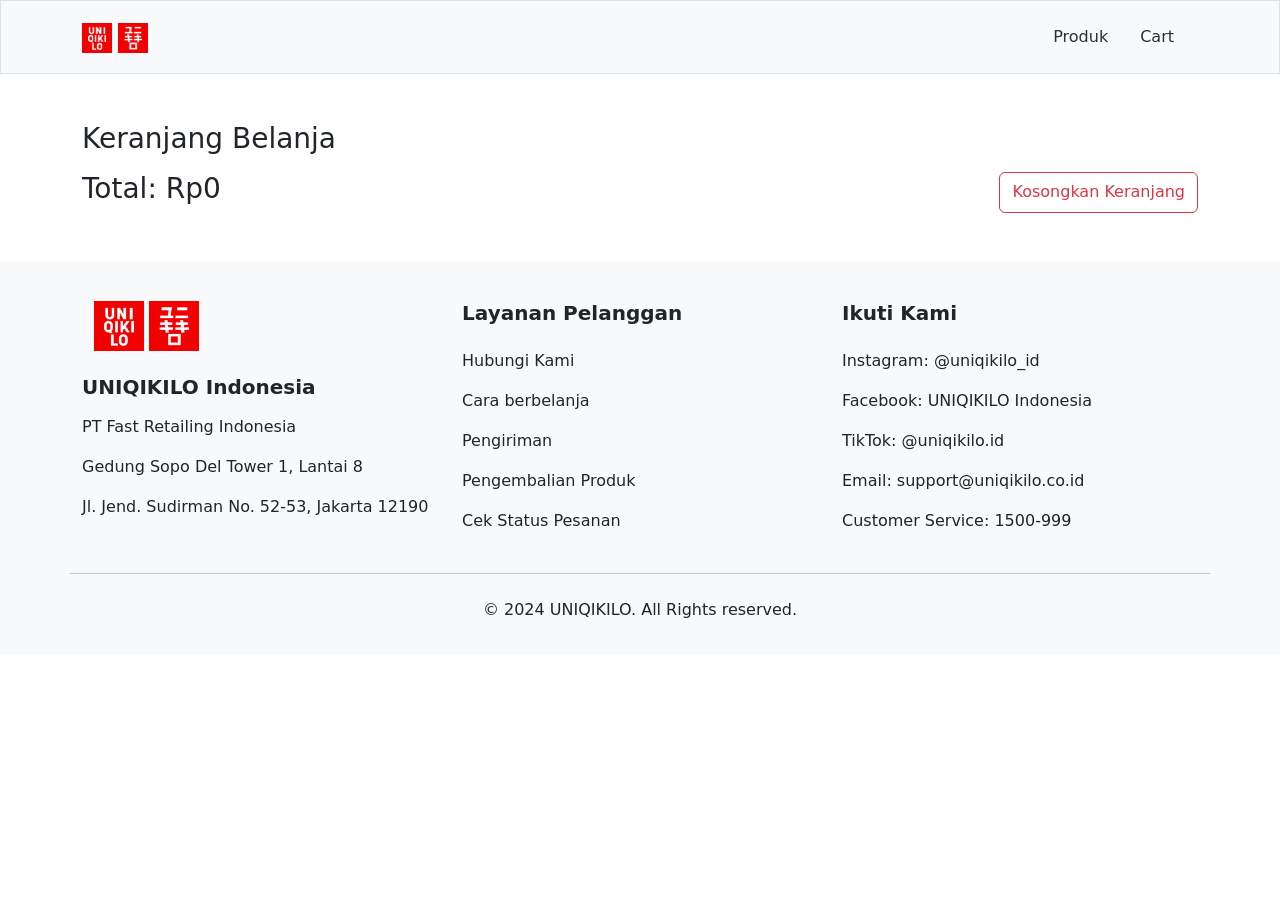
==== cart.html @ 0681ce20 "adding cart.html" ====
<!doctype html>
<html lang="en">
  <head>
    <meta charset="utf-8">
    <meta name="viewport" content="width=device-width, initial-scale=1">
    <title>UNIQIKILO | Cart</title>
    <link rel="stylesheet" href="style.css">
    <link href="https://cdn.jsdelivr.net/npm/bootstrap@5.3.8/dist/css/bootstrap.min.css" rel="stylesheet" integrity="sha384-sRIl4kxILFvY47J16cr9ZwB07vP4J8+LH7qKQnuqkuIAvNWLzeN8tE5YBujZqJLB" crossorigin="anonymous">
  </head>
  <body>
    <div class="border">
        <nav class="navbar bg-body-tertiary">
            <div class="container">
                <a class="navbar-brand" href="#">
                    <img src="Asset_Tugas/Logo1.png" alt="Bootstrap" width="30" height="30">
                    <img src="Asset_Tugas/Logo2.png" alt="Bootstrap" width="30" height="30">
                </a>
    
                <ul class="nav justify-content-end p-2">
                    <li class="nav-item">
                        <a class="nav-link active text-secondary-emphasis" aria-current="page" id="produk" href="index.html">Produk</a>
                    </li>
                    <li class="nav-item">
                        <a class="nav-link text-secondary-emphasis" id="cart" href="cart.html">Cart</a>
                    </li>
                </ul>
            </div>
        </nav>
    </div>

    <div class="container">
        <h3 class="mt-5 mb-3">Keranjang Belanja</h3>


        <div class="d-flex justify-content-between">
            <h3>Total: Rp0</h3>
            <button type="button" class="btn btn-outline-danger mt-0">Kosongkan Keranjang</button>
        </div>
    </div>
    
    <span class="border-top">
        <div class="p-3 mb-2 bg-light text-dark mt-5">
            <div class="container text-left">
                <div class="row">
                    <div class="col mt-4">
                        <div class="container">
                            <img src="Asset_Tugas/Logo1.png" alt="Bootstrap" width="50" height="50">
                            <img src="Asset_Tugas/Logo2.png" alt="Bootstrap" width="50" height="50">
                        </div>
                        <h5 class="mt-4 fw-bold">UNIQIKILO Indonesia</h5>
                        <p class="mt-3">PT Fast Retailing Indonesia</p>
                        <p>Gedung Sopo Del Tower 1, Lantai 8 </p>
                        <p>Jl. Jend. Sudirman No. 52-53, Jakarta 12190</p>
                    </div>
                    <div class="col">
                        <h5 class="mt-4 fw-bold">Layanan Pelanggan</h5>
                        <p class="mt-4">Hubungi Kami</p>
                        <p>Cara berbelanja</p>
                        <p>Pengiriman</p>
                        <p>Pengembalian Produk</p>
                        <p>Cek Status Pesanan</p>
                    </div>
                    <div class="col">
                        <h5 class="mt-4 fw-bold">Ikuti Kami</h5>
                        <p class="mt-4">Instagram: @uniqikilo_id</p>
                        <p>Facebook: UNIQIKILO Indonesia</p>
                        <p>TikTok: @uniqikilo.id</p>
                        <p>Email: support@uniqikilo.co.id</p>
                        <p>Customer Service: 1500-999</p>
                    </div>
                    <hr class="mt-4 mb-4">
                    <div class="text-center">
                        <p>&copy; 2024 UNIQIKILO. All Rights reserved.</p>
                    </div>
                </div>
            </div>
        </div>
    </span>
    
    <script src="https://cdn.jsdelivr.net/npm/bootstrap@5.3.8/dist/js/bootstrap.bundle.min.js" integrity="sha384-FKyoEForCGlyvwx9Hj09JcYn3nv7wiPVlz7YYwJrWVcXK/BmnVDxM+D2scQbITxI" crossorigin="anonymous"></script>
  </body>
</html>
---- style.css ----
#produk:hover {
    font-weight: bold;
} 

#cart:hover  {
    font-weight: bold;
}
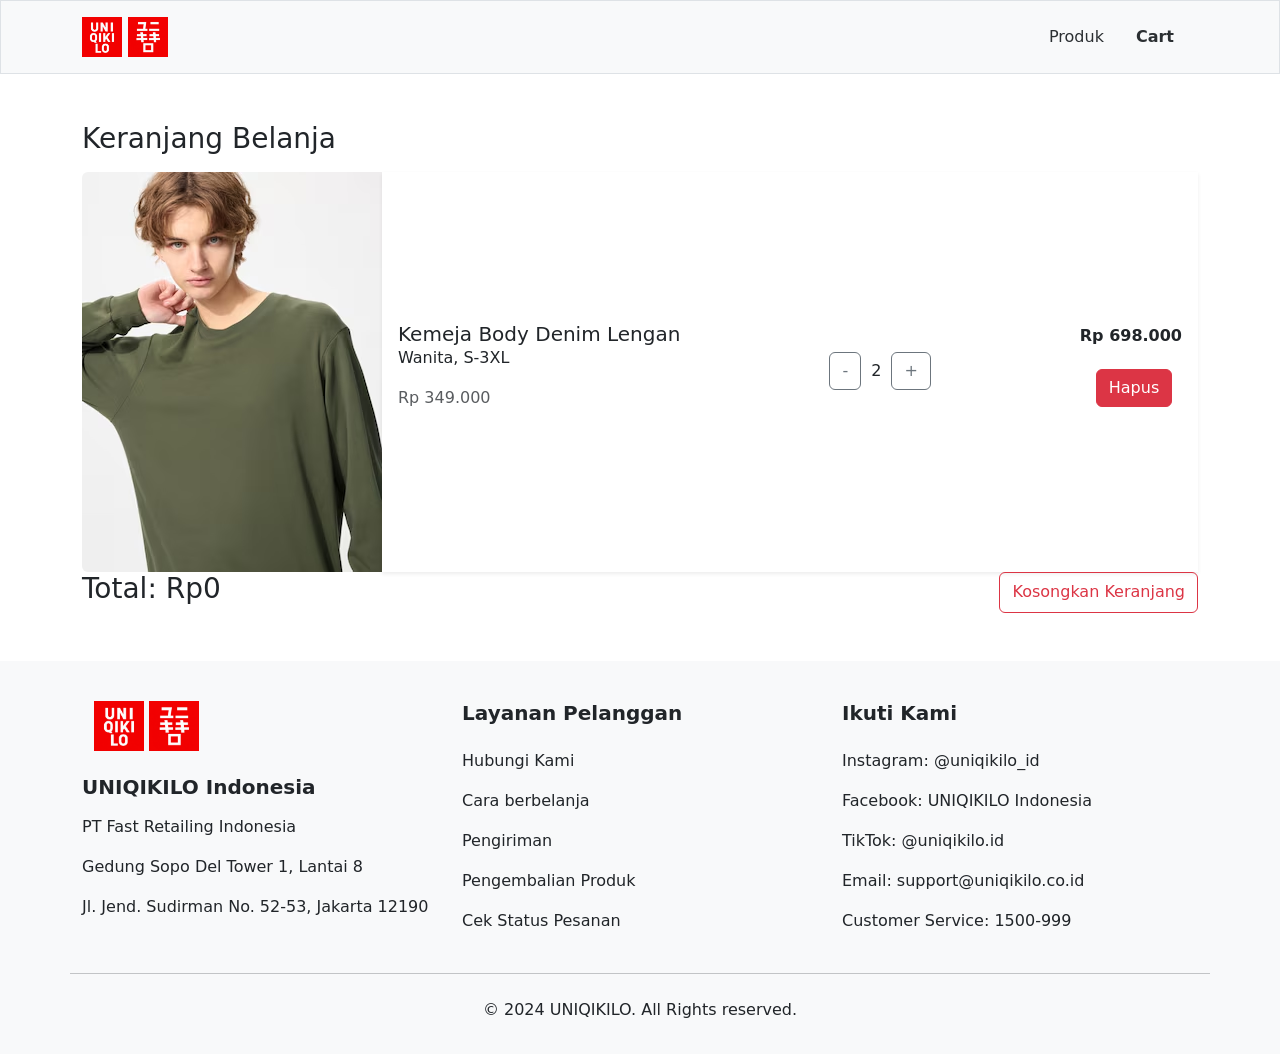
==== commit 5b471723: "adding filter" ====
--- a/cart.html
+++ b/cart.html
@@ -12,8 +12,8 @@
         <nav class="navbar bg-body-tertiary">
             <div class="container">
                 <a class="navbar-brand" href="#">
-                    <img src="Asset_Tugas/Logo1.png" alt="Bootstrap" width="30" height="30">
-                    <img src="Asset_Tugas/Logo2.png" alt="Bootstrap" width="30" height="30">
+                    <img src="Asset_Tugas/Logo1.png" alt="Bootstrap" width="40" height="40">
+                    <img src="Asset_Tugas/Logo2.png" alt="Bootstrap" width="40" height="40">
                 </a>
     
                 <ul class="nav justify-content-end p-2">
@@ -21,7 +21,7 @@
                         <a class="nav-link active text-secondary-emphasis" aria-current="page" id="produk" href="index.html">Produk</a>
                     </li>
                     <li class="nav-item">
-                        <a class="nav-link text-secondary-emphasis" id="cart" href="cart.html">Cart</a>
+                        <a class="nav-link text-secondary-emphasis" id="cart" href="cart.html"><b>Cart</b></a>
                     </li>
                 </ul>
             </div>
@@ -31,6 +31,29 @@
     <div class="container">
         <h3 class="mt-5 mb-3">Keranjang Belanja</h3>
 
+        <div id="item1">
+            <div class="d-flex">
+                <img src="Asset_Tugas/Pria/Produk1.jpg" class="img-fluid rounded-start" alt="...">
+                <div class="w-100 shadow-sm">
+                    <div class="d-flex justify-content-between" style="margin-top: 150px;">
+                        <div class="item ms-3">
+                            <h5 class="card-title">Kemeja Body Denim Lengan</h5>
+                            <p class="card-text">Wanita, S-3XL</p>
+                            <p class="card-text text-body-secondary">Rp 349.000</p>
+                        </div>
+                        <div class="item d-flex">
+                            <button class="btn btn-outline-secondary" style="margin-top: 30px; margin-bottom: 70px;" type="button">-</button>
+                            <p style="margin: 37px 10px;">2</p>
+                            <button class="btn btn-outline-secondary" style="margin-top: 30px; margin-bottom: 70px;" type="button">+</button>
+                        </div>
+                        <div class="item mt-1 me-3">
+                            <h6 class="fw-bold">Rp 698.000</h6>
+                            <button type="button" class="btn btn-danger mt-3 ms-3">Hapus</button>
+                        </div>
+                    </div>
+                </div>
+            </div>
+        </div>
 
         <div class="d-flex justify-content-between">
             <h3>Total: Rp0</h3>
@@ -76,7 +99,7 @@
             </div>
         </div>
     </span>
-    
+    <script src="script.js"></script>
     <script src="https://cdn.jsdelivr.net/npm/bootstrap@5.3.8/dist/js/bootstrap.bundle.min.js" integrity="sha384-FKyoEForCGlyvwx9Hj09JcYn3nv7wiPVlz7YYwJrWVcXK/BmnVDxM+D2scQbITxI" crossorigin="anonymous"></script>
   </body>
 </html>
--- a/style.css
+++ b/style.css
@@ -1,7 +1,7 @@
-#produk:hover {
+/* #produk:hover {
     font-weight: bold;
 } 
 
 #cart:hover  {
     font-weight: bold;
-}+} */
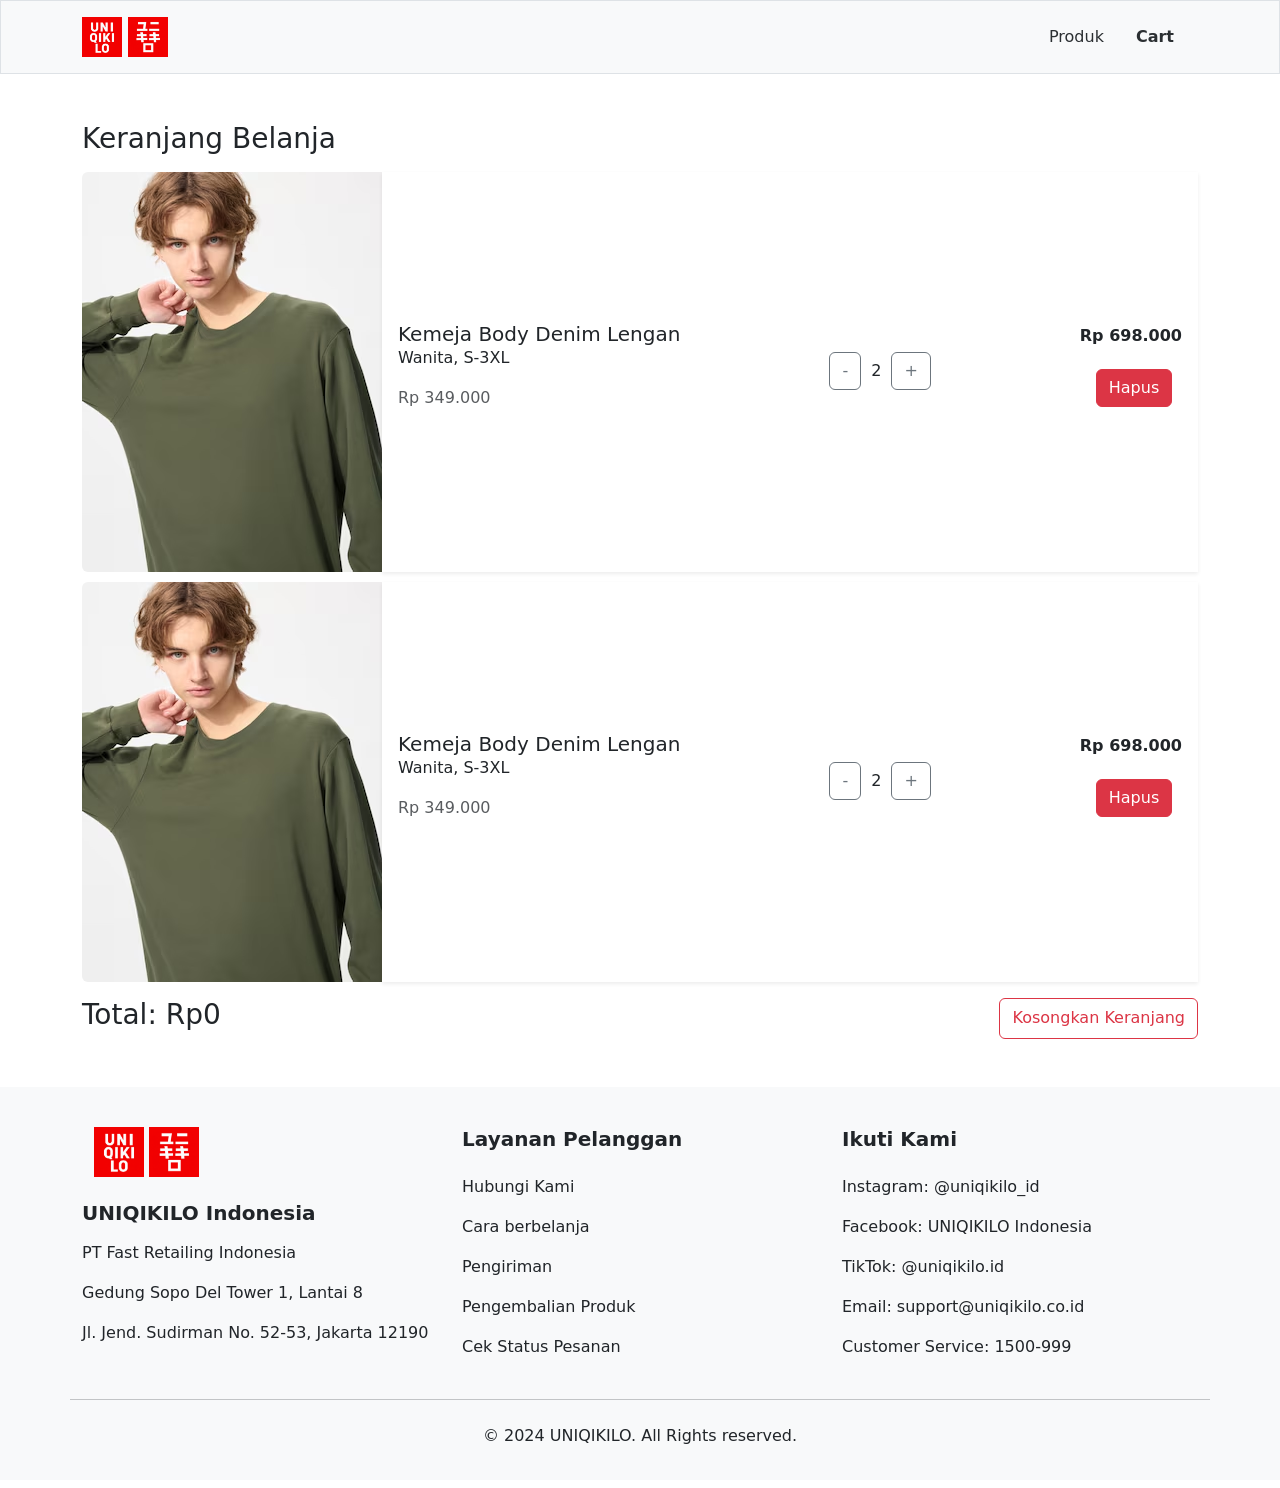
==== commit d860ed8e: "adding new file js" ====
--- a/cart.html
+++ b/cart.html
@@ -32,6 +32,27 @@
         <h3 class="mt-5 mb-3">Keranjang Belanja</h3>
 
         <div id="item1">
+            <div class="d-flex" style="margin: 10px 0px;">
+                <img src="Asset_Tugas/Pria/Produk1.jpg" class="img-fluid rounded-start" alt="...">
+                <div class="w-100 shadow-sm">
+                    <div class="d-flex justify-content-between" style="margin-top: 150px;">
+                        <div class="item ms-3">
+                            <h5 class="card-title">Kemeja Body Denim Lengan</h5>
+                            <p class="card-text">Wanita, S-3XL</p>
+                            <p class="card-text text-body-secondary">Rp 349.000</p>
+                        </div>
+                        <div class="item d-flex">
+                            <button class="btn btn-outline-secondary" style="margin-top: 30px; margin-bottom: 70px;" type="button">-</button>
+                            <p style="margin: 37px 10px;">2</p>
+                            <button class="btn btn-outline-secondary" style="margin-top: 30px; margin-bottom: 70px;" type="button">+</button>
+                        </div>
+                        <div class="item mt-1 me-3">
+                            <h6 class="fw-bold">Rp 698.000</h6>
+                            <button type="button" class="btn btn-danger mt-3 ms-3">Hapus</button>
+                        </div>
+                    </div>
+                </div>
+            </div>
             <div class="d-flex">
                 <img src="Asset_Tugas/Pria/Produk1.jpg" class="img-fluid rounded-start" alt="...">
                 <div class="w-100 shadow-sm">
@@ -55,9 +76,9 @@
             </div>
         </div>
 
-        <div class="d-flex justify-content-between">
+        <div class="d-flex justify-content-between mt-3">
             <h3>Total: Rp0</h3>
-            <button type="button" class="btn btn-outline-danger mt-0">Kosongkan Keranjang</button>
+            <button type="button" class="btn btn-outline-danger mt-0" id="btnDeleteAll">Kosongkan Keranjang</button>
         </div>
     </div>
     
@@ -99,7 +120,8 @@
             </div>
         </div>
     </span>
-    <script src="script.js"></script>
+    
+    <script src="scriptCart.js"></script>
     <script src="https://cdn.jsdelivr.net/npm/bootstrap@5.3.8/dist/js/bootstrap.bundle.min.js" integrity="sha384-FKyoEForCGlyvwx9Hj09JcYn3nv7wiPVlz7YYwJrWVcXK/BmnVDxM+D2scQbITxI" crossorigin="anonymous"></script>
   </body>
 </html>
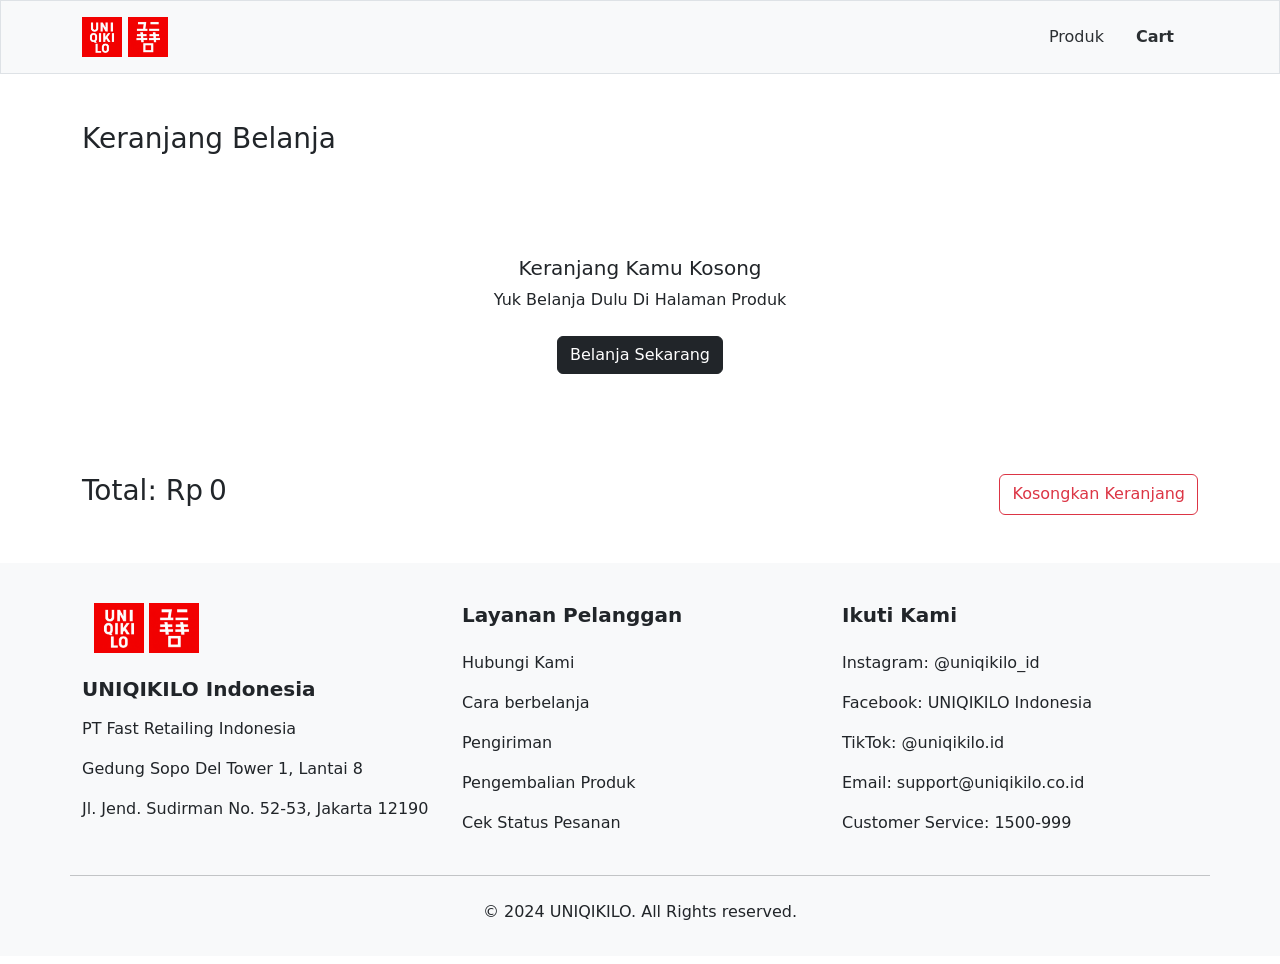
==== commit 6dc21b23: "edit the scriptCart.js" ====
--- a/cart.html
+++ b/cart.html
@@ -32,7 +32,7 @@
         <h3 class="mt-5 mb-3">Keranjang Belanja</h3>
 
         <div id="item1">
-            <div class="d-flex" style="margin: 10px 0px;">
+            <!-- <div class="d-flex" style="margin: 10px 0px;">
                 <img src="Asset_Tugas/Pria/Produk1.jpg" class="img-fluid rounded-start" alt="...">
                 <div class="w-100 shadow-sm">
                     <div class="d-flex justify-content-between" style="margin-top: 150px;">
@@ -52,32 +52,14 @@
                         </div>
                     </div>
                 </div>
-            </div>
-            <div class="d-flex">
-                <img src="Asset_Tugas/Pria/Produk1.jpg" class="img-fluid rounded-start" alt="...">
-                <div class="w-100 shadow-sm">
-                    <div class="d-flex justify-content-between" style="margin-top: 150px;">
-                        <div class="item ms-3">
-                            <h5 class="card-title">Kemeja Body Denim Lengan</h5>
-                            <p class="card-text">Wanita, S-3XL</p>
-                            <p class="card-text text-body-secondary">Rp 349.000</p>
-                        </div>
-                        <div class="item d-flex">
-                            <button class="btn btn-outline-secondary" style="margin-top: 30px; margin-bottom: 70px;" type="button">-</button>
-                            <p style="margin: 37px 10px;">2</p>
-                            <button class="btn btn-outline-secondary" style="margin-top: 30px; margin-bottom: 70px;" type="button">+</button>
-                        </div>
-                        <div class="item mt-1 me-3">
-                            <h6 class="fw-bold">Rp 698.000</h6>
-                            <button type="button" class="btn btn-danger mt-3 ms-3">Hapus</button>
-                        </div>
-                    </div>
-                </div>
-            </div>
+            </div> -->
         </div>
 
         <div class="d-flex justify-content-between mt-3">
-            <h3>Total: Rp0</h3>
+            <div class="d-flex">
+                <h3>Total: Rp</h3>
+                <h3 id="totalHarga" style="margin-left: 6px;"></h3>
+            </div>
             <button type="button" class="btn btn-outline-danger mt-0" id="btnDeleteAll">Kosongkan Keranjang</button>
         </div>
     </div>
@@ -120,7 +102,7 @@
             </div>
         </div>
     </span>
-    
+
     <script src="scriptCart.js"></script>
     <script src="https://cdn.jsdelivr.net/npm/bootstrap@5.3.8/dist/js/bootstrap.bundle.min.js" integrity="sha384-FKyoEForCGlyvwx9Hj09JcYn3nv7wiPVlz7YYwJrWVcXK/BmnVDxM+D2scQbITxI" crossorigin="anonymous"></script>
   </body>
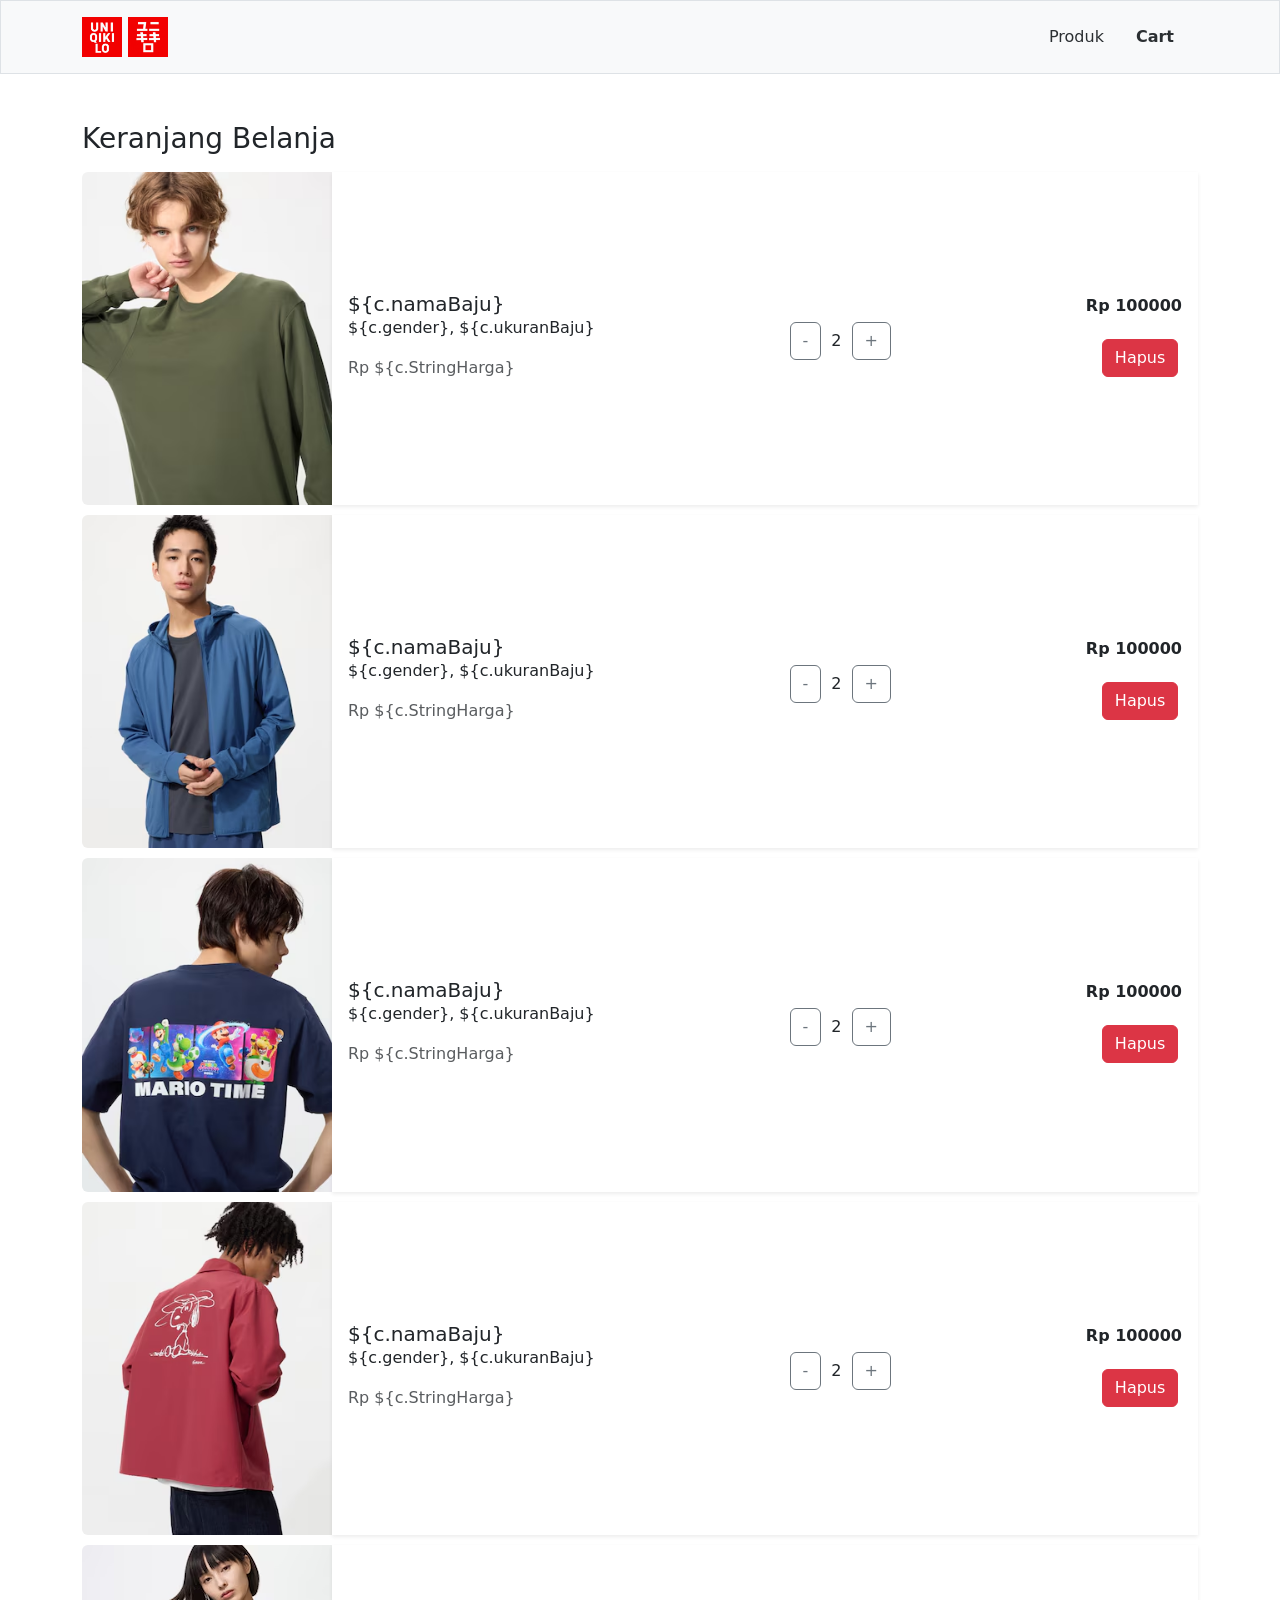
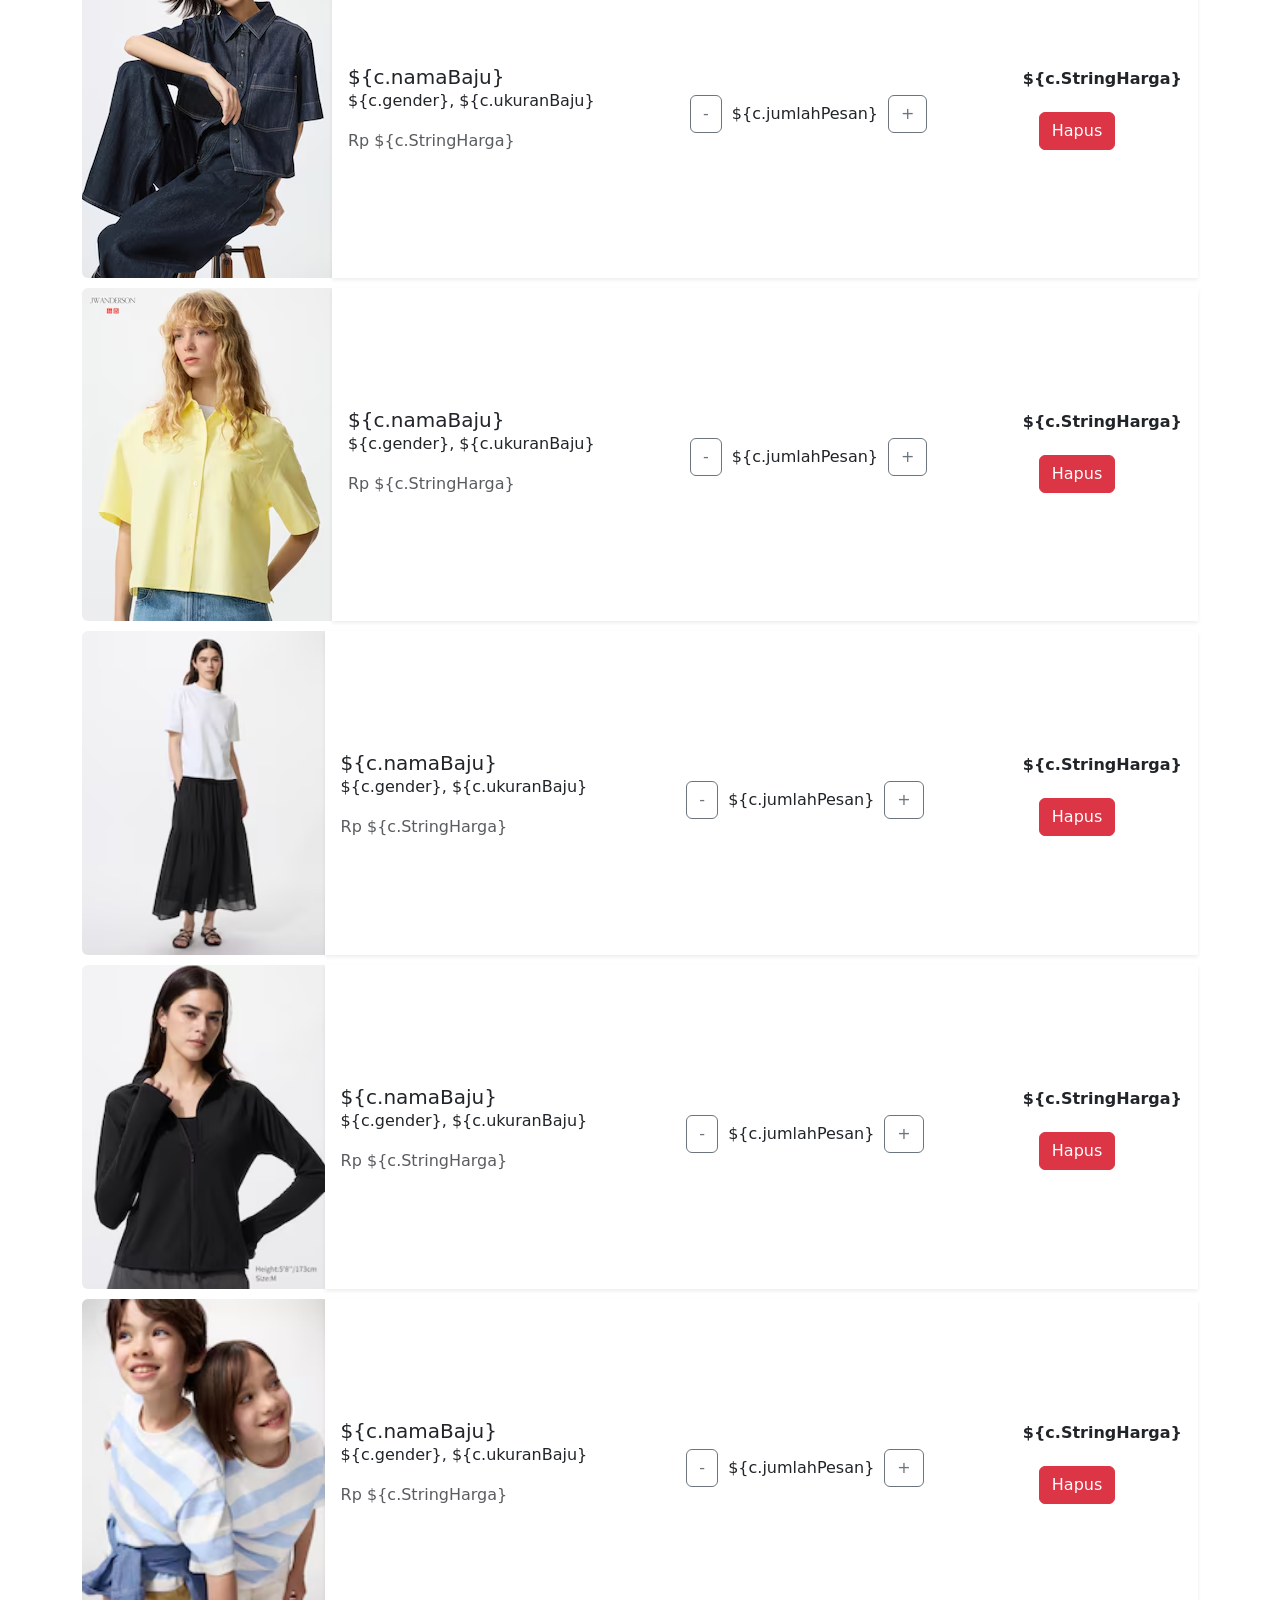
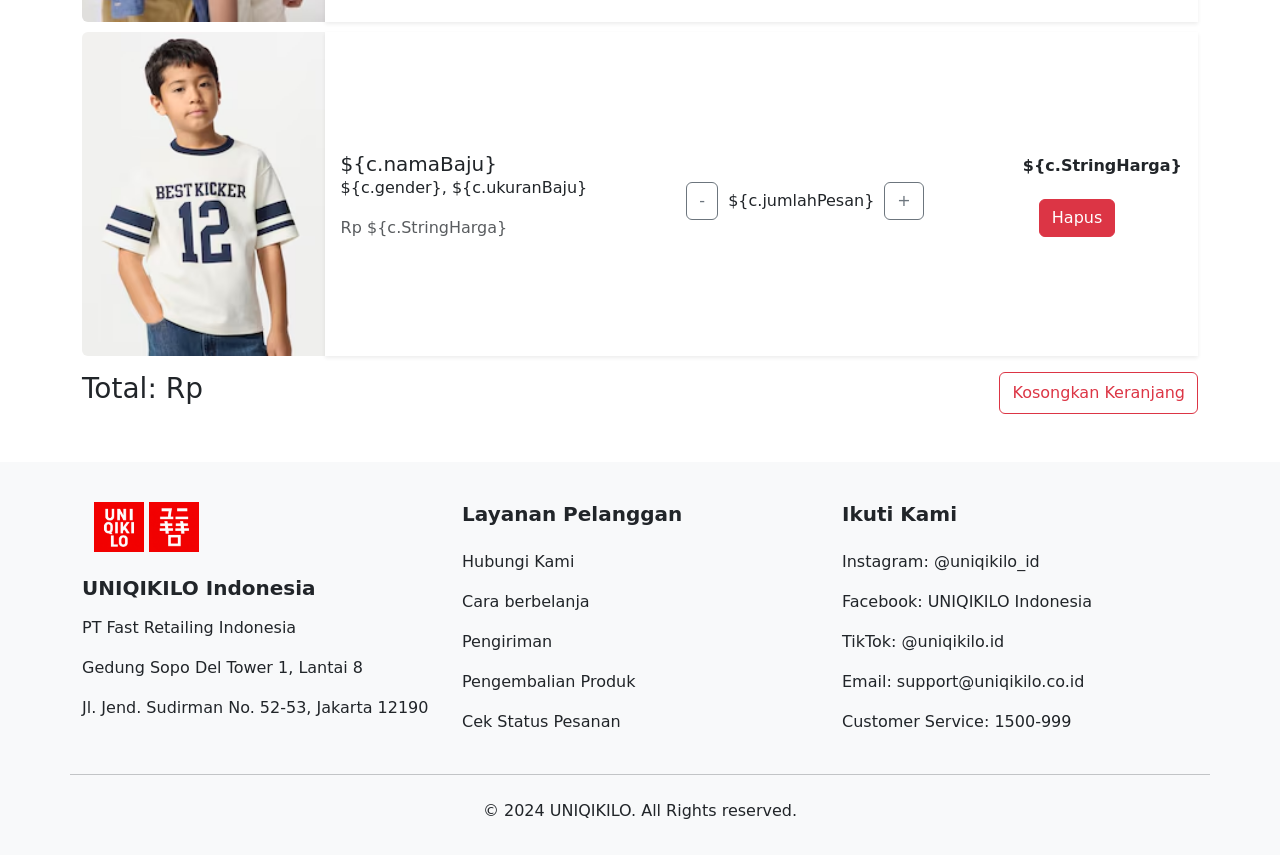
==== commit 80764593: "adding the logic to the cart" ====
--- a/cart.html
+++ b/cart.html
@@ -30,29 +30,217 @@
 
     <div class="container">
         <h3 class="mt-5 mb-3">Keranjang Belanja</h3>
-
         <div id="item1">
-            <!-- <div class="d-flex" style="margin: 10px 0px;">
-                <img src="Asset_Tugas/Pria/Produk1.jpg" class="img-fluid rounded-start" alt="...">
-                <div class="w-100 shadow-sm">
-                    <div class="d-flex justify-content-between" style="margin-top: 150px;">
-                        <div class="item ms-3">
-                            <h5 class="card-title">Kemeja Body Denim Lengan</h5>
-                            <p class="card-text">Wanita, S-3XL</p>
-                            <p class="card-text text-body-secondary">Rp 349.000</p>
-                        </div>
-                        <div class="item d-flex">
-                            <button class="btn btn-outline-secondary" style="margin-top: 30px; margin-bottom: 70px;" type="button">-</button>
-                            <p style="margin: 37px 10px;">2</p>
-                            <button class="btn btn-outline-secondary" style="margin-top: 30px; margin-bottom: 70px;" type="button">+</button>
-                        </div>
-                        <div class="item mt-1 me-3">
-                            <h6 class="fw-bold">Rp 698.000</h6>
-                            <button type="button" class="btn btn-danger mt-3 ms-3">Hapus</button>
-                        </div>
-                    </div>
-                </div>
-            </div> -->
+            <div class="d-flex" style="margin: 10px 0px;">
+                <img src="Asset_Tugas/Pria/Produk1.jpg" class="img-fluid rounded-start" style="width: 250px;" alt="...">
+                <div class="w-100 shadow-sm">
+                    <div class="d-flex justify-content-between" style="margin-top: 120px;">
+                        <div class="item ms-3">
+                            <h5 class="card-title">${c.namaBaju}</h5>
+                            <p class="card-text">${c.gender}, ${c.ukuranBaju}</p>
+                            <p class="card-text text-body-secondary">Rp ${c.StringHarga}</p>
+                        </div>
+                        <div class="item d-flex">
+                            <button class="btn btn-outline-secondary" style="margin-top: 30px; margin-bottom: 70px;" type="button">-</button>
+                            <p style="margin: 37px 10px;">2</p>
+                            <button class="btn btn-outline-secondary" style="margin-top: 30px; margin-bottom: 70px;" type="button">+</button>
+                        </div>
+                        <div class="item mt-1 me-3">
+                            <h6 class="fw-bold">Rp 100000</h6>
+                            <button type="button" class="btn btn-danger mt-3 ms-3">Hapus</button>
+                        </div>
+                    </div>
+                </div>
+            </div>
+            <div class="d-flex" style="margin: 10px 0px;">
+                <img src="Asset_Tugas/Pria/Produk2.jpg" class="img-fluid rounded-start" style="width: 250px;" alt="...">
+                <div class="w-100 shadow-sm">
+                    <div class="d-flex justify-content-between" style="margin-top: 120px;">
+                        <div class="item ms-3">
+                            <h5 class="card-title">${c.namaBaju}</h5>
+                            <p class="card-text">${c.gender}, ${c.ukuranBaju}</p>
+                            <p class="card-text text-body-secondary">Rp ${c.StringHarga}</p>
+                        </div>
+                        <div class="item d-flex">
+                            <button class="btn btn-outline-secondary" style="margin-top: 30px; margin-bottom: 70px;" type="button">-</button>
+                            <p style="margin: 37px 10px;">2</p>
+                            <button class="btn btn-outline-secondary" style="margin-top: 30px; margin-bottom: 70px;" type="button">+</button>
+                        </div>
+                        <div class="item mt-1 me-3">
+                            <h6 class="fw-bold">Rp 100000</h6>
+                            <button type="button" class="btn btn-danger mt-3 ms-3">Hapus</button>
+                        </div>
+                    </div>
+                </div>
+            </div>
+            <div class="d-flex" style="margin: 10px 0px;">
+                <img src="Asset_Tugas/Pria/Produk3.jpg" class="img-fluid rounded-start" style="width: 250px;" alt="...">
+                <div class="w-100 shadow-sm">
+                    <div class="d-flex justify-content-between" style="margin-top: 120px;">
+                        <div class="item ms-3">
+                            <h5 class="card-title">${c.namaBaju}</h5>
+                            <p class="card-text">${c.gender}, ${c.ukuranBaju}</p>
+                            <p class="card-text text-body-secondary">Rp ${c.StringHarga}</p>
+                        </div>
+                        <div class="item d-flex">
+                            <button class="btn btn-outline-secondary" style="margin-top: 30px; margin-bottom: 70px;" type="button">-</button>
+                            <p style="margin: 37px 10px;">2</p>
+                            <button class="btn btn-outline-secondary" style="margin-top: 30px; margin-bottom: 70px;" type="button">+</button>
+                        </div>
+                        <div class="item mt-1 me-3">
+                            <h6 class="fw-bold">Rp 100000</h6>
+                            <button type="button" class="btn btn-danger mt-3 ms-3">Hapus</button>
+                        </div>
+                    </div>
+                </div>
+            </div>
+            <div class="d-flex" style="margin: 10px 0px;">
+                <img src="Asset_Tugas/Pria/Produk4.jpg" class="img-fluid rounded-start" style="width: 250px;" alt="...">
+                <div class="w-100 shadow-sm">
+                    <div class="d-flex justify-content-between" style="margin-top: 120px;">
+                        <div class="item ms-3">
+                            <h5 class="card-title">${c.namaBaju}</h5>
+                            <p class="card-text">${c.gender}, ${c.ukuranBaju}</p>
+                            <p class="card-text text-body-secondary">Rp ${c.StringHarga}</p>
+                        </div>
+                        <div class="item d-flex">
+                            <button class="btn btn-outline-secondary" style="margin-top: 30px; margin-bottom: 70px;" type="button">-</button>
+                            <p style="margin: 37px 10px;">2</p>
+                            <button class="btn btn-outline-secondary" style="margin-top: 30px; margin-bottom: 70px;" type="button">+</button>
+                        </div>
+                        <div class="item mt-1 me-3">
+                            <h6 class="fw-bold">Rp 100000</h6>
+                            <button type="button" class="btn btn-danger mt-3 ms-3">Hapus</button>
+                        </div>
+                    </div>
+                </div>
+            </div>
+            <div class="d-flex" style="margin: 10px 0px;">
+                <img src="Asset_Tugas/Wanita/Produk5.jpg" class="img-fluid rounded-start" style="width: 250px;" alt="...">
+                <div class="w-100 shadow-sm">
+                    <div class="d-flex justify-content-between" style="margin-top: 120px;">
+                        <div class="item ms-3">
+                            <h5 class="card-title">${c.namaBaju}</h5>
+                            <p class="card-text">${c.gender}, ${c.ukuranBaju}</p>
+                            <p class="card-text text-body-secondary">Rp ${c.StringHarga}</p>
+                        </div>
+                        <div class="item d-flex">
+                            <button class="btn btn-outline-secondary" style="margin-top: 30px; margin-bottom: 70px;" type="button">-</button>
+                            <p style="margin: 37px 10px;">${c.jumlahPesan}</p>
+                            <button class="btn btn-outline-secondary" style="margin-top: 30px; margin-bottom: 70px;" type="button">+</button>
+                        </div>
+                        <div class="item mt-1 me-3">
+                            <h6 class="fw-bold">${c.StringHarga}</h6>
+                            <button type="button" class="btn btn-danger mt-3 ms-3">Hapus</button>
+                        </div>
+                    </div>
+                </div>
+            </div>
+            <div class="d-flex" style="margin: 10px 0px;">
+                <img src="Asset_Tugas/Wanita/Produk6.jpg" class="img-fluid rounded-start" style="width: 250px;" alt="...">
+                <div class="w-100 shadow-sm">
+                    <div class="d-flex justify-content-between" style="margin-top: 120px;">
+                        <div class="item ms-3">
+                            <h5 class="card-title">${c.namaBaju}</h5>
+                            <p class="card-text">${c.gender}, ${c.ukuranBaju}</p>
+                            <p class="card-text text-body-secondary">Rp ${c.StringHarga}</p>
+                        </div>
+                        <div class="item d-flex">
+                            <button class="btn btn-outline-secondary" style="margin-top: 30px; margin-bottom: 70px;" type="button">-</button>
+                            <p style="margin: 37px 10px;">${c.jumlahPesan}</p>
+                            <button class="btn btn-outline-secondary" style="margin-top: 30px; margin-bottom: 70px;" type="button">+</button>
+                        </div>
+                        <div class="item mt-1 me-3">
+                            <h6 class="fw-bold">${c.StringHarga}</h6>
+                            <button type="button" class="btn btn-danger mt-3 ms-3">Hapus</button>
+                        </div>
+                    </div>
+                </div>
+            </div>
+            <div class="d-flex" style="margin: 10px 0px;">
+                <img src="Asset_Tugas/Wanita/Produk7.jpg" class="img-fluid rounded-start" style="width: 310px;" alt="...">
+                <div class="w-100 shadow-sm">
+                    <div class="d-flex justify-content-between" style="margin-top: 120px;">
+                        <div class="item ms-3">
+                            <h5 class="card-title">${c.namaBaju}</h5>
+                            <p class="card-text">${c.gender}, ${c.ukuranBaju}</p>
+                            <p class="card-text text-body-secondary">Rp ${c.StringHarga}</p>
+                        </div>
+                        <div class="item d-flex">
+                            <button class="btn btn-outline-secondary" style="margin-top: 30px; margin-bottom: 70px;" type="button">-</button>
+                            <p style="margin: 37px 10px;">${c.jumlahPesan}</p>
+                            <button class="btn btn-outline-secondary" style="margin-top: 30px; margin-bottom: 70px;" type="button">+</button>
+                        </div>
+                        <div class="item mt-1 me-3">
+                            <h6 class="fw-bold">${c.StringHarga}</h6>
+                            <button type="button" class="btn btn-danger mt-3 ms-3">Hapus</button>
+                        </div>
+                    </div>
+                </div>
+            </div>
+            <div class="d-flex" style="margin: 10px 0px;">
+                <img src="Asset_Tugas/Wanita/Produk8.jpg" class="img-fluid rounded-start" style="width: 310px;" alt="...">
+                <div class="w-100 shadow-sm">
+                    <div class="d-flex justify-content-between" style="margin-top: 120px;">
+                        <div class="item ms-3">
+                            <h5 class="card-title">${c.namaBaju}</h5>
+                            <p class="card-text">${c.gender}, ${c.ukuranBaju}</p>
+                            <p class="card-text text-body-secondary">Rp ${c.StringHarga}</p>
+                        </div>
+                        <div class="item d-flex">
+                            <button class="btn btn-outline-secondary" style="margin-top: 30px; margin-bottom: 70px;" type="button">-</button>
+                            <p style="margin: 37px 10px;">${c.jumlahPesan}</p>
+                            <button class="btn btn-outline-secondary" style="margin-top: 30px; margin-bottom: 70px;" type="button">+</button>
+                        </div>
+                        <div class="item mt-1 me-3">
+                            <h6 class="fw-bold">${c.StringHarga}</h6>
+                            <button type="button" class="btn btn-danger mt-3 ms-3">Hapus</button>
+                        </div>
+                    </div>
+                </div>
+            </div>
+            <div class="d-flex" style="margin: 10px 0px;">
+                <img src="Asset_Tugas/Anak/Produk9.jpg" class="img-fluid rounded-start" style="width: 310px;" alt="...">
+                <div class="w-100 shadow-sm">
+                    <div class="d-flex justify-content-between" style="margin-top: 120px;">
+                        <div class="item ms-3">
+                            <h5 class="card-title">${c.namaBaju}</h5>
+                            <p class="card-text">${c.gender}, ${c.ukuranBaju}</p>
+                            <p class="card-text text-body-secondary">Rp ${c.StringHarga}</p>
+                        </div>
+                        <div class="item d-flex">
+                            <button class="btn btn-outline-secondary" style="margin-top: 30px; margin-bottom: 70px;" type="button">-</button>
+                            <p style="margin: 37px 10px;">${c.jumlahPesan}</p>
+                            <button class="btn btn-outline-secondary" style="margin-top: 30px; margin-bottom: 70px;" type="button">+</button>
+                        </div>
+                        <div class="item mt-1 me-3">
+                            <h6 class="fw-bold">${c.StringHarga}</h6>
+                            <button type="button" class="btn btn-danger mt-3 ms-3">Hapus</button>
+                        </div>
+                    </div>
+                </div>
+            </div>
+            <div class="d-flex" style="margin: 10px 0px;">
+                <img src="Asset_Tugas/Anak/Produk10.jpg" class="img-fluid rounded-start" style="width: 310px;" alt="...">
+                <div class="w-100 shadow-sm">
+                    <div class="d-flex justify-content-between" style="margin-top: 120px;">
+                        <div class="item ms-3">
+                            <h5 class="card-title">${c.namaBaju}</h5>
+                            <p class="card-text">${c.gender}, ${c.ukuranBaju}</p>
+                            <p class="card-text text-body-secondary">Rp ${c.StringHarga}</p>
+                        </div>
+                        <div class="item d-flex">
+                            <button class="btn btn-outline-secondary" style="margin-top: 30px; margin-bottom: 70px;" type="button">-</button>
+                            <p style="margin: 37px 10px;">${c.jumlahPesan}</p>
+                            <button class="btn btn-outline-secondary" style="margin-top: 30px; margin-bottom: 70px;" type="button">+</button>
+                        </div>
+                        <div class="item mt-1 me-3">
+                            <h6 class="fw-bold">${c.StringHarga}</h6>
+                            <button type="button" class="btn btn-danger mt-3 ms-3">Hapus</button>
+                        </div>
+                    </div>
+                </div>
+            </div>
         </div>
 
         <div class="d-flex justify-content-between mt-3">
@@ -103,7 +291,7 @@
         </div>
     </span>
 
-    <script src="scriptCart.js"></script>
+    <!-- <script src="scriptCart.js"></script> -->
     <script src="https://cdn.jsdelivr.net/npm/bootstrap@5.3.8/dist/js/bootstrap.bundle.min.js" integrity="sha384-FKyoEForCGlyvwx9Hj09JcYn3nv7wiPVlz7YYwJrWVcXK/BmnVDxM+D2scQbITxI" crossorigin="anonymous"></script>
   </body>
 </html>
--- a/style.css
+++ b/style.css
@@ -1,7 +1,7 @@
-/* #produk:hover {
+.hilangkanDisplay{
+    display: none;
+}
+
+.bold {
     font-weight: bold;
-} 
-
-#cart:hover  {
-    font-weight: bold;
-} */+}
